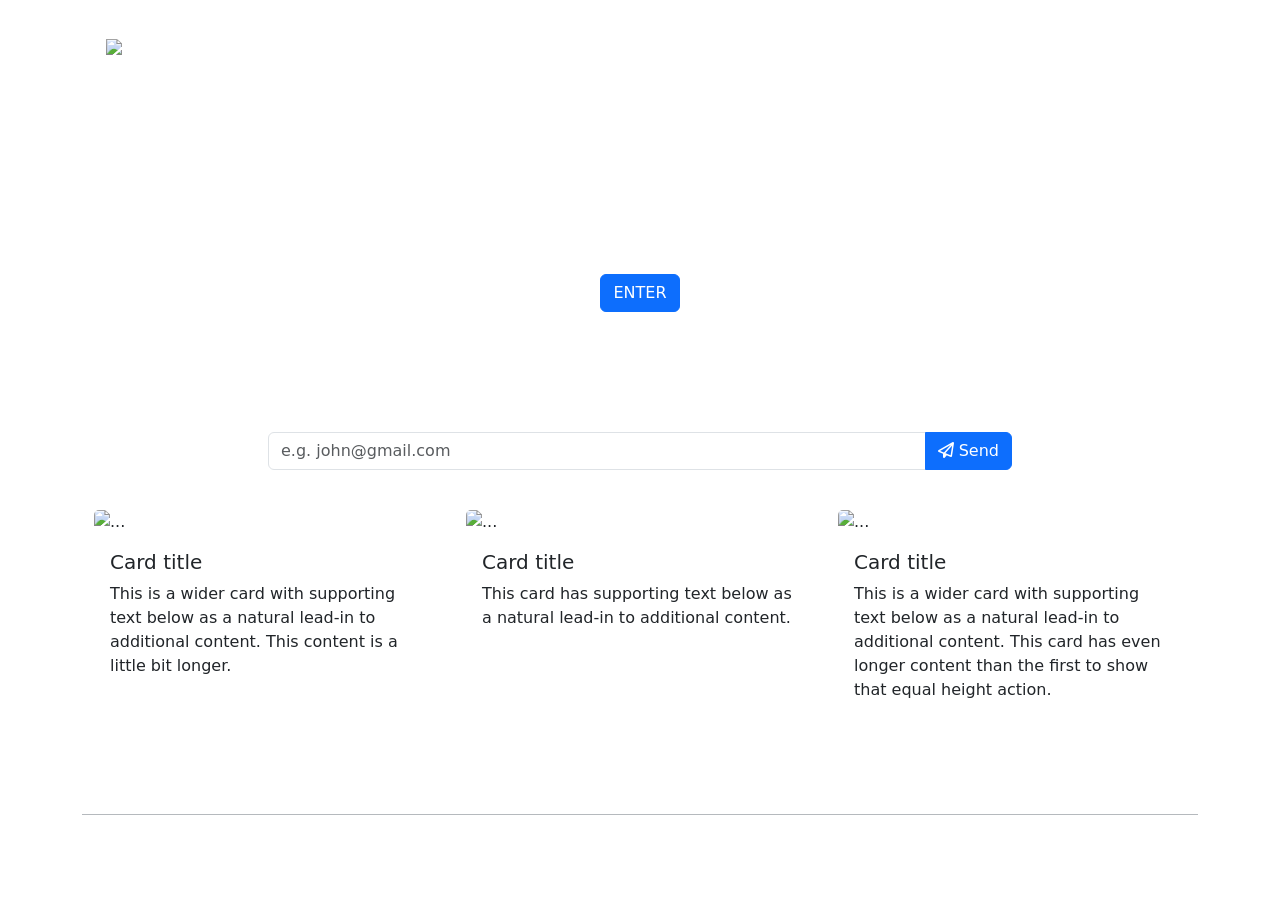
==== index.html @ cffab4d8 "update index page comments" ====
<!DOCTYPE html>
<html lang="en">
  <head>
    <meta charset="UTF-8" />
    <meta name="viewport" content="width=device-width, initial-scale=1.0" />
    <title>Airstream</title>
    <!-- Import Bootstrap 5's utility classes and components via its CDN -->
    <link
      href="https://cdn.jsdelivr.net/npm/bootstrap@5.3.8/dist/css/bootstrap.min.css"
      rel="stylesheet"
      integrity="sha384-sRIl4kxILFvY47J16cr9ZwB07vP4J8+LH7qKQnuqkuIAvNWLzeN8tE5YBujZqJLB"
      crossorigin="anonymous"
    />

    <!-- Import fonts awesome stylesheet -->
    <link rel="stylesheet" href="styles/styles.css" />

    <!-- Import custom stylesheet -->
    <link
      rel="stylesheet"
      href="https://cdnjs.cloudflare.com/ajax/libs/font-awesome/6.6.0/css/all.min.css"
      integrity="sha512-Kc323vGBEqzTmouAECnVceyQqyqdsSiqLQISBL29aUW4U/M7pSPA/gEUZQqv1cwx4OnYxTxve5UMg5GT6L4JJg=="
      crossorigin="anonymous"
      referrerpolicy="no-referrer"
    />
  </head>
  <body>
    <!-- This is where all the HTML tags reside -->

    <!-- Container hosting the site main navigation, and header (aka "hero") Section -->
    <div class="container min-vh-75 p-4 fw-lighter">
      <!-- Navbar -->
      <!-- sm(higher tolerance) to xxl(lower tolerance) to react to view changes  -->
      <nav class="navbar navbar-expand-sm navbar-dark">
        <div class="container-fluid">
          <a class="navbar-brand" href="#">
            <!-- Site logo here -->
            <img src="img/logo-small.png" alt="Company Logo" />
          </a>
          <button
            class="navbar-toggler"
            type="button"
            data-bs-toggle="collapse"
            data-bs-target="#navbarNav"
            aria-controls="navbarNav"
            aria-expanded="false"
            aria-label="Toggle navigation"
          >
            <span class="navbar-toggler-icon"></span>
          </button>
          <div class="collapse navbar-collapse" id="navbarNav">
            <ul class="navbar-nav ms-auto">
              <li class="nav-item">
                <a
                  class="nav-link active text-nowrap"
                  aria-current="page"
                  href="#"
                  >Home</a
                >
              </li>
              <li class="nav-item">
                <a class="nav-link text-nowrap" href="#">About</a>
              </li>
              <li class="nav-item">
                <a class="nav-link text-nowrap" href="#">Contact</a>
              </li>
              <li class="nav-item">
                <a class="nav-link text-nowrap" href="#">Sign-in/Login</a>
              </li>
            </ul>
          </div>
        </div>
      </nav>

      <!-- Hero -->
      <header
        class="herobanner rounded-4 text-center mt-4 pt-2 pb-2 d-flex flex-column align-items-center justify-content-center"
      >
        <h1 class="display-1 text-white fw-lighter shadow-effects">
          Sole Runner
        </h1>

        <h4
          class="display-6 text-white fw-lighter shadow-effects text-uppercase"
        >
          Autumn Gear
        </h4>

        <a
          href="#"
          class="btn btn-primary btn-primary-shadow text-uppercase fw-light"
          >Enter</a
        >
      </header>
    </div>

    <!-- Container hosting the newsletter form -->
    <div class="container mt-5">
      <!-- Set up the CTA to subcribe to the newsletter -->
      <div class="d-flex flex-column">
        <div class="col-md-8 mx-auto">
          <!-- Title -->
          <div class="text-white text-center fw-light pt-2 pb-2">
            Subscribe to our Newsletter:
          </div>
          <!-- Form to submit to subcribe to newsletter -->
          <form action="https//end-point-url.com" method="post">
            <!-- Input group to send email address -->
            <div class="input-group mb-3">
              <input
                type="text"
                class="form-control"
                placeholder="e.g. john@gmail.com"
                aria-label="Recipient’s email"
                aria-describedby="text-input"
              />
              <button class="btn btn-primary" type="button" id="button-addon2">
                <i class="fa-regular fa-paper-plane"></i>
                Send
              </button>
            </div>
          </form>
        </div>
      </div>
    </div>

    <!-- Container hosting a card group component -->
    <div class="container my-4">
      <div class="row row-cols-1 row-cols-md-3 g-4 mx-auto homepage-card">
        <div class="col">
          <div class="card h-100 border-0">
            <img src="img/comfort.jpg" class="card-img-top" alt="..." />
            <div class="card-body">
              <h5 class="card-title">Card title</h5>
              <p class="card-text">
                This is a wider card with supporting text below as a natural
                lead-in to additional content. This content is a little bit
                longer.
              </p>
            </div>
          </div>
        </div>
        <div class="col">
          <div class="card h-100 border-0">
            <img src="img/performance.jpg" class="card-img-top" alt="..." />
            <div class="card-body">
              <h5 class="card-title">Card title</h5>
              <p class="card-text">
                This card has supporting text below as a natural lead-in to
                additional content.
              </p>
            </div>
          </div>
        </div>
        <div class="col">
          <div class="card h-100 border-0">
            <img src="img/outdoor.jpg" class="card-img-top" alt="..." />
            <div class="card-body">
              <h5 class="card-title">Card title</h5>
              <p class="card-text">
                This is a wider card with supporting text below as a natural
                lead-in to additional content. This card has even longer content
                than the first to show that equal height action.
              </p>
            </div>
          </div>
        </div>
      </div>
    </div>

    <!-- Footer hosting copyright information -->
    <!--     
    <footer class="text-white fw-lighter text-center py-3 border-top border-secondary border-opacity-50 mx-4">
      <div>
        &copy; 2025 Copyright.
        <a href="#" class="text-decoration-none text-white">
          Airstream &trade;. All rights reserved.
        </a>
      </div>
    </footer>
    -->

    <!-- Custom footer -->
    <div class="container">
      <footer class="py-3 my-4">
        <ul class="nav justify-content-center border-bottom border-secondary border-opacity-50 pb-3 mb-3">
          <li class="nav-item">
            <a href="#" class="nav-link px-2 text-white fw-lighter">Home</a>
          </li>
          <li class="nav-item">
            <a href="#" class="nav-link px-2 text-white fw-lighter">About</a>
          </li>
          <li class="nav-item">
            <a href="#" class="nav-link px-2 text-white fw-lighter">Contact</a>
          </li>
          <li class="nav-item">
            <a href="#" class="nav-link px-2 text-white fw-lighter">Sign-up/Login</a>
          </li>
        </ul>
        <p class="text-center text-white fw-lighter">&copy; 2025 Airstream &trade;. All rights reserved.</p>
      </footer>
    </div>

    <!-- Import Bootstrap 5's javascript library via its CDN -->
    <script
      src="https://cdn.jsdelivr.net/npm/bootstrap@5.3.8/dist/js/bootstrap.bundle.min.js"
      integrity="sha384-FKyoEForCGlyvwx9Hj09JcYn3nv7wiPVlz7YYwJrWVcXK/BmnVDxM+D2scQbITxI"
      crossorigin="anonymous"
    ></script>
  </body>
</html>
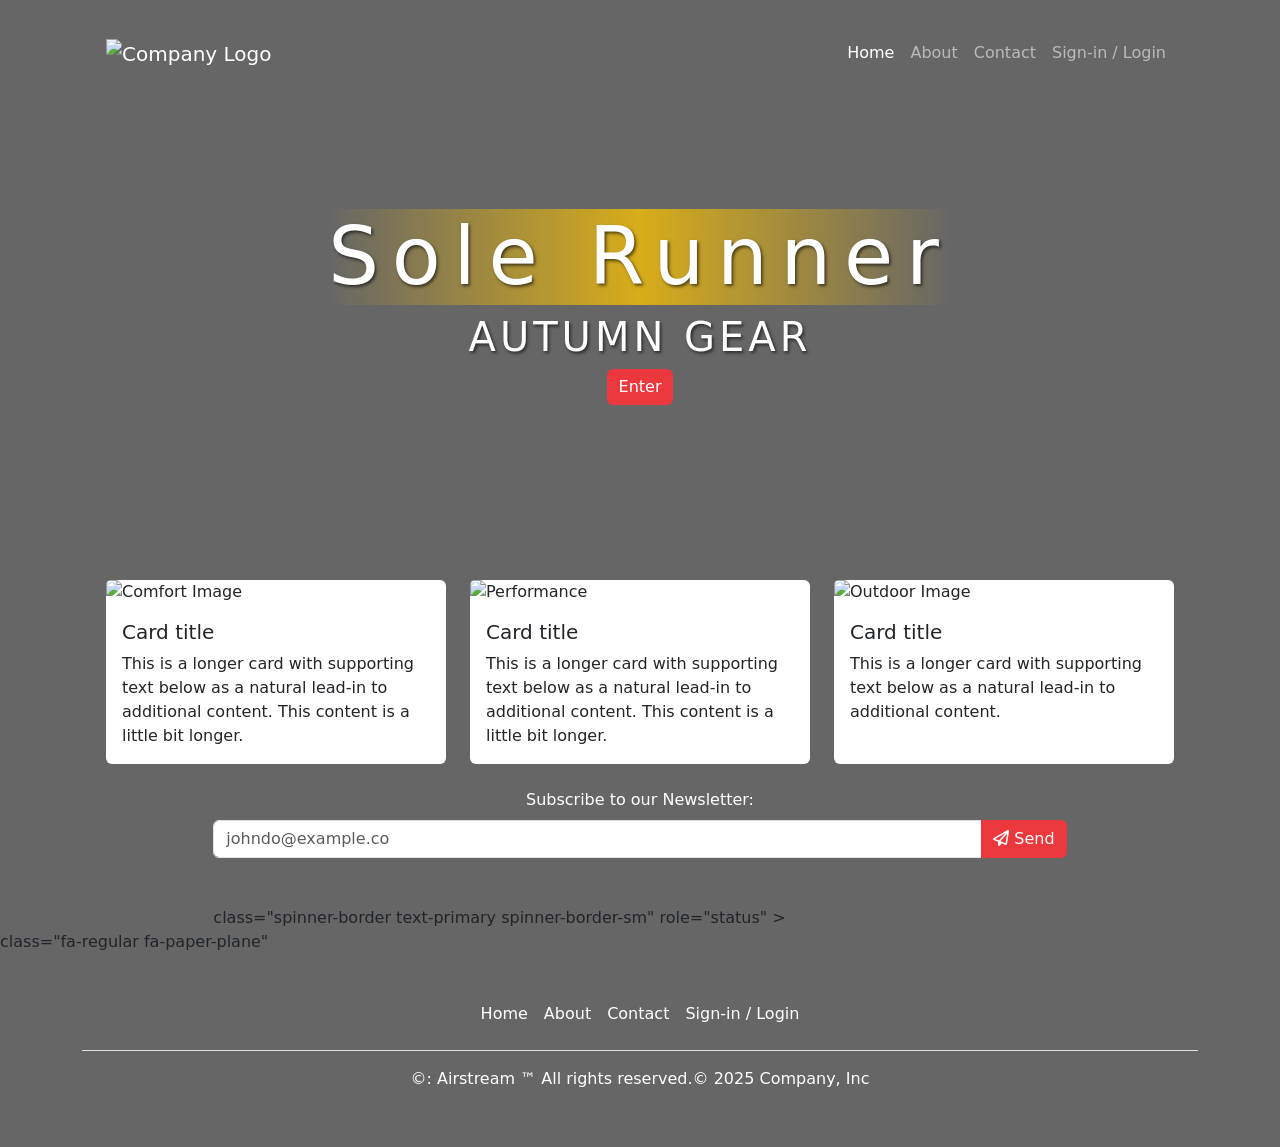
==== commit 550b456b: "update homepage" ====
--- a/index.html
+++ b/index.html
@@ -1,211 +1,170 @@
-<!DOCTYPE html>
+<!doctype html>
 <html lang="en">
-  <head>
-    <meta charset="UTF-8" />
-    <meta name="viewport" content="width=device-width, initial-scale=1.0" />
-    <title>Airstream</title>
-    <!-- Import Bootstrap 5's utility classes and components via its CDN -->
-    <link
-      href="https://cdn.jsdelivr.net/npm/bootstrap@5.3.8/dist/css/bootstrap.min.css"
-      rel="stylesheet"
-      integrity="sha384-sRIl4kxILFvY47J16cr9ZwB07vP4J8+LH7qKQnuqkuIAvNWLzeN8tE5YBujZqJLB"
-      crossorigin="anonymous"
-    />
 
-    <!-- Import fonts awesome stylesheet -->
-    <link rel="stylesheet" href="styles/styles.css" />
+<head>
+  <meta charset="UTF-8" />
+  <meta name="viewport" content="width=device-width, initial-scale=1.0" />
+  <title>Airstream</title>
 
-    <!-- Import custom stylesheet -->
-    <link
-      rel="stylesheet"
-      href="https://cdnjs.cloudflare.com/ajax/libs/font-awesome/6.6.0/css/all.min.css"
-      integrity="sha512-Kc323vGBEqzTmouAECnVceyQqyqdsSiqLQISBL29aUW4U/M7pSPA/gEUZQqv1cwx4OnYxTxve5UMg5GT6L4JJg=="
-      crossorigin="anonymous"
-      referrerpolicy="no-referrer"
-    />
-  </head>
-  <body>
-    <!-- This is where all the HTML tags reside -->
+  <!-- Import Bootstrap 5's utility classes and components via its CDN -->
+  <link href="https://cdn.jsdelivr.net/npm/bootstrap@5.3.8/dist/css/bootstrap.min.css" rel="stylesheet"
+    integrity="sha384-sRIl4kxILFvY47J16cr9ZwB07vP4J8+LH7qKQnuqkuIAvNWLzeN8tE5YBujZqJLB" crossorigin="anonymous" />
 
-    <!-- Container hosting the site main navigation, and header (aka "hero") Section -->
-    <div class="container min-vh-75 p-4 fw-lighter">
-      <!-- Navbar -->
-      <!-- sm(higher tolerance) to xxl(lower tolerance) to react to view changes  -->
-      <nav class="navbar navbar-expand-sm navbar-dark">
-        <div class="container-fluid">
-          <a class="navbar-brand" href="#">
-            <!-- Site logo here -->
-            <img src="img/logo-small.png" alt="Company Logo" />
-          </a>
-          <button
-            class="navbar-toggler"
-            type="button"
-            data-bs-toggle="collapse"
-            data-bs-target="#navbarNav"
-            aria-controls="navbarNav"
-            aria-expanded="false"
-            aria-label="Toggle navigation"
-          >
-            <span class="navbar-toggler-icon"></span>
-          </button>
-          <div class="collapse navbar-collapse" id="navbarNav">
-            <ul class="navbar-nav ms-auto">
-              <li class="nav-item">
-                <a
-                  class="nav-link active text-nowrap"
-                  aria-current="page"
-                  href="#"
-                  >Home</a
-                >
-              </li>
-              <li class="nav-item">
-                <a class="nav-link text-nowrap" href="#">About</a>
-              </li>
-              <li class="nav-item">
-                <a class="nav-link text-nowrap" href="#">Contact</a>
-              </li>
-              <li class="nav-item">
-                <a class="nav-link text-nowrap" href="#">Sign-in/Login</a>
-              </li>
-            </ul>
-          </div>
+  <!-- Import fonts awesome stylesheet -->
+  <link rel="stylesheet" href="https://cdnjs.cloudflare.com/ajax/libs/font-awesome/6.6.0/css/all.min.css"
+    integrity="sha512-Kc323vGBEqzTmouAECnVceyQqyqdsSiqLQISBL29aUW4U/M7pSPA/gEUZQqv1cwx4OnYxTxve5UMg5GT6L4JJg=="
+    crossorigin="anonymous" referrerpolicy="no-referrer" />
+
+  <!-- Import custom stylesheet -->
+  <link rel="stylesheet" href="./styles/styles.css" />
+</head>
+
+<body>
+  <!-- Container hosting the site main navigation, and header (aka "hero") Section -->
+  <div class="container min-vh-75 p-4 fw-lighter">
+    <!-- TODO Navbar -->
+    <nav class="navbar navbar-expand-sm navbar-dark">
+      <div class="container-fluid">
+        <a class="navbar-brand" href="#">
+          <!-- TODO Site Logo here -->
+          <img src="./img/logo-small.png" alt="Company Logo">
+        </a>
+        <button class="navbar-toggler" type="button" data-bs-toggle="collapse" data-bs-target="#navbarSupportedContent"
+          aria-controls="navbarSupportedContent" aria-expanded="false" aria-label="Toggle navigation">
+          <span class="navbar-toggler-icon"></span>
+        </button>
+        <div class="collapse navbar-collapse" id="navbarSupportedContent">
+          <ul class="navbar-nav ms-auto">
+            <li class="nav-item">
+              <a class="nav-link active" aria-current="page" href="./index.html">Home</a>
+            </li>
+            <li class="nav-item">
+              <a class="nav-link" href="#">About</a>
+            </li>
+            <li class="nav-item">
+              <a class="nav-link" href="./contact.html">Contact</a>
+            </li>
+            <li class="nav-item">
+              <a class="nav-link text-nowrap" href="#">Sign-in / Login</a>
+            </li>
+          </ul>
         </div>
-      </nav>
+      </div>
+    </nav>
+    <!-- TODO Header (Hero banner) -->
+    <header class="herobanner 
+                      rounded-4 
+                      text-center 
+                      d-flex 
+                      flex-column 
+                      align-items-center 
+                      justify-content-center">
 
-      <!-- Hero -->
-      <header
-        class="herobanner rounded-4 text-center mt-4 pt-2 pb-2 d-flex flex-column align-items-center justify-content-center"
-      >
-        <h1 class="display-1 text-white fw-lighter shadow-effects">
-          Sole Runner
-        </h1>
+      <!-- TODO Header 1 title -->
+      <h1 class="display-1 text-white shadow-effects fw-lighter">Sole Runner</h1>
 
-        <h4
-          class="display-6 text-white fw-lighter shadow-effects text-uppercase"
-        >
-          Autumn Gear
-        </h4>
+      <!-- TODO Subheader 4 -->
+      <h4 class="display-6 text-white fw-lighter shadow-effects text-uppercase">Autumn Gear</h4>
 
-        <a
-          href="#"
-          class="btn btn-primary btn-primary-shadow text-uppercase fw-light"
-          >Enter</a
-        >
-      </header>
+      <!-- TODO Link -->
+      <a class="btn btn-primary" href="">Enter</a>
+    </header>
+    <!-- Container hosting the newsletter form -->
+    <div class="container mt-5">
     </div>
 
-    <!-- Container hosting the newsletter form -->
-    <div class="container mt-5">
-      <!-- Set up the CTA to subcribe to the newsletter -->
-      <div class="d-flex flex-column">
-        <div class="col-md-8 mx-auto">
-          <!-- Title -->
-          <div class="text-white text-center fw-light pt-2 pb-2">
-            Subscribe to our Newsletter:
-          </div>
-          <!-- Form to submit to subcribe to newsletter -->
-          <form action="https//end-point-url.com" method="post">
-            <!-- Input group to send email address -->
-            <div class="input-group mb-3">
-              <input
-                type="text"
-                class="form-control"
-                placeholder="e.g. john@gmail.com"
-                aria-label="Recipient’s email"
-                aria-describedby="text-input"
-              />
-              <button class="btn btn-primary" type="button" id="button-addon2">
-                <i class="fa-regular fa-paper-plane"></i>
-                Send
-              </button>
-            </div>
-          </form>
-        </div>
-      </div>
-    </div>
-
-    <!-- Container hosting a card group component -->
-    <div class="container my-4">
-      <div class="row row-cols-1 row-cols-md-3 g-4 mx-auto homepage-card">
+    <!-- Container hosting a card group component-->
+    <div class="container">
+      <div class="row row-cols-1 row-cols-md-3 g-4">
         <div class="col">
           <div class="card h-100 border-0">
-            <img src="img/comfort.jpg" class="card-img-top" alt="..." />
+            <img src="./img/comfort.jpg" class="card-img-top" alt="Comfort Image">
             <div class="card-body">
               <h5 class="card-title">Card title</h5>
-              <p class="card-text">
-                This is a wider card with supporting text below as a natural
-                lead-in to additional content. This content is a little bit
-                longer.
-              </p>
+              <p class="card-text">This is a longer card with supporting text below as a natural lead-in to additional
+                content. This content is a little bit longer.</p>
             </div>
           </div>
         </div>
         <div class="col">
           <div class="card h-100 border-0">
-            <img src="img/performance.jpg" class="card-img-top" alt="..." />
+            <img src="./img/performance.jpg" class="card-img-top" alt="Performance">
             <div class="card-body">
               <h5 class="card-title">Card title</h5>
-              <p class="card-text">
-                This card has supporting text below as a natural lead-in to
-                additional content.
-              </p>
+              <p class="card-text">This is a longer card with supporting text below as a natural lead-in to additional
+                content. This content is a little bit longer.</p>
             </div>
           </div>
         </div>
         <div class="col">
           <div class="card h-100 border-0">
-            <img src="img/outdoor.jpg" class="card-img-top" alt="..." />
+            <img src="./img/outdoor.jpg" class="card-img-top" alt="Outdoor Image">
             <div class="card-body">
               <h5 class="card-title">Card title</h5>
-              <p class="card-text">
-                This is a wider card with supporting text below as a natural
-                lead-in to additional content. This card has even longer content
-                than the first to show that equal height action.
-              </p>
+              <p class="card-text">This is a longer card with supporting text below as a natural lead-in to additional
+                content.</p>
             </div>
           </div>
         </div>
       </div>
     </div>
+  </div>
+  </div>
+  </div>
+  <!-- TODO Setup CTA to subscribe to newsletter -->
+  <div class="d-flex flex-column">
+    <div class="col-md-8 mx-auto">
+      <!-- TODO Title -->
+      <div class="text-white fw-lighter text-center mb-2">
+        Subscribe to our Newsletter:
+      </div>
+      <!-- TODO Form to submit the newsletter -->
+      <div class="input-group mb-5">
+        <input type="text" class="form-control" placeholder="johndo@example.co" aria-label="Recipient’s username"
+          aria-describedby="basic-addon2">
+        <button class="btn btn-primary" id="basic-addon2"> <i class="fa-regular fa-paper-plane"></i>
+          Send
+        </button>
+      </div>
+      class="spinner-border text-primary spinner-border-sm"
+      role="status"
+      >
+      <span class="visually-hidden">Loading...</span>
+    </div>
+  </div>
 
-    <!-- Footer hosting copyright information -->
-    <!--     
-    <footer class="text-white fw-lighter text-center py-3 border-top border-secondary border-opacity-50 mx-4">
-      <div>
-        &copy; 2025 Copyright.
-        <a href="#" class="text-decoration-none text-white">
-          Airstream &trade;. All rights reserved.
-        </a>
-      </div>
+
+  class="fa-regular fa-paper-plane"
+  </div>
+  </div>
+
+  </div>
+
+  <!-- Container hosting a card group component -->
+
+  <!-- Footer hosting copyright information -->
+  <div class="container margin">
+    <footer class="py-3 my-4">
+      <ul class="nav justify-content-center border-bottom pb-3 mb-3">
+        <li class="nav-item">
+          <a class="nav-link px-2 text-white fw-lighter" href="#">Home</a>
+        </li>
+        <li class="nav-item">
+          <a class="nav-link px-2 text-white fw-lighter" href="#">About</a>
+        </li>
+        <li class="nav-item">
+          <a class="nav-link px-2 text-white fw-lighter" href="#">Contact</a>
+        </li>
+                <li class="nav-item"></li>
+        <li class="nav-link px-2 text-white fw-lighter">Sign-in / Login</a></li>
+      </ul>
+      <p class="text-center fw-lighter text-white">&copy;: Airstream &trade; All rights reserved.© 2025 Company, Inc</p>
     </footer>
-    -->
+  </div>
+  <!-- Import Bootstrap 5's javascript library via its CDN -->
+  <script src="https://cdn.jsdelivr.net/npm/bootstrap@5.3.8/dist/js/bootstrap.bundle.min.js"
+    integrity="sha384-FKyoEForCGlyvwx9Hj09JcYn3nv7wiPVlz7YYwJrWVcXK/BmnVDxM+D2scQbITxI"
+    crossorigin="anonymous"></script>
+</body>
 
-    <!-- Custom footer -->
-    <div class="container">
-      <footer class="py-3 my-4">
-        <ul class="nav justify-content-center border-bottom border-secondary border-opacity-50 pb-3 mb-3">
-          <li class="nav-item">
-            <a href="#" class="nav-link px-2 text-white fw-lighter">Home</a>
-          </li>
-          <li class="nav-item">
-            <a href="#" class="nav-link px-2 text-white fw-lighter">About</a>
-          </li>
-          <li class="nav-item">
-            <a href="#" class="nav-link px-2 text-white fw-lighter">Contact</a>
-          </li>
-          <li class="nav-item">
-            <a href="#" class="nav-link px-2 text-white fw-lighter">Sign-up/Login</a>
-          </li>
-        </ul>
-        <p class="text-center text-white fw-lighter">&copy; 2025 Airstream &trade;. All rights reserved.</p>
-      </footer>
-    </div>
-
-    <!-- Import Bootstrap 5's javascript library via its CDN -->
-    <script
-      src="https://cdn.jsdelivr.net/npm/bootstrap@5.3.8/dist/js/bootstrap.bundle.min.js"
-      integrity="sha384-FKyoEForCGlyvwx9Hj09JcYn3nv7wiPVlz7YYwJrWVcXK/BmnVDxM+D2scQbITxI"
-      crossorigin="anonymous"
-    ></script>
-  </body>
-</html>
+</html>
--- a/styles/styles.css
+++ b/styles/styles.css
@@ -0,0 +1,80 @@
+/* universal settings */
+*,*::before,*::after{
+  margin:0;
+  padding:0;
+  box-sizing: border-box;
+  /* outline: 1px dashed #ffff20; */
+}
+
+html{
+  font-size: 16px;                    /* 1 rem used on the page == 16px  */
+  font-family: "Poppins", sans-serif;
+}
+
+body{
+  background-image: url("../img/motorsport.png");
+  background-repeat: no-repeat;
+  background-position: top center;
+  background-size:cover;
+  background-attachment: fixed;
+  background-color: rgba(0, 0, 0, 0.6);
+  background-blend-mode: overlay;
+}
+
+/* 
+Bootstrap's style rules: .btn-primary has been overriden (below).
+The keyword !important declares higher priority over the specific style rules for .btn-primary.
+*/
+
+.btn-primary{
+  background-color:#ea383c !important;
+  border: none !important;
+}
+
+.btn-primary:hover{
+  background-color:rgba(234, 56, 59, 0.7) !important;
+  border: none !important;
+}
+
+.btn-primary-shadow{
+  box-shadow: .1rem .3rem .5rem rgba(0, 0, 0, 0.5);
+}
+
+/* banner colours */
+.herobanner{
+  min-height: 50dvh;
+  background-image: url("../img/sneaker.jpg");
+  background-position: center;
+  background-repeat: no-repeat;
+  background-size: cover;
+}
+
+.herobanner  h1, .homebanner h4{
+  letter-spacing: 0.8rem;
+}
+
+.herobanner h1{
+  background: linear-gradient(to right, rgba(255, 255, 255, 0), rgba(255, 196, 0, 0.75), rgba(255, 255, 255, 0))
+}
+
+.shadow-effects {
+  color: transparent;
+  letter-spacing: .10em;
+  text-shadow: .1rem .1rem .2rem rgba(0, 0, 0, 0.6);
+}
+
+.bg-primary{
+  background-color:#ea383c !important;
+  border: none !important;
+}
+
+.homepage-card img {
+  width: 100%;
+  height: 10rem;
+  object-fit: cover;
+  background-size:cover;
+  background-position: center center;
+  background-repeat: no-repeat;
+  background-image: url("https://placehold.co/100x100/orange/white?text=Image Placeholder");
+  /* text-indent: -9999px; */ /* remove or comment out if all images are available */
+}
